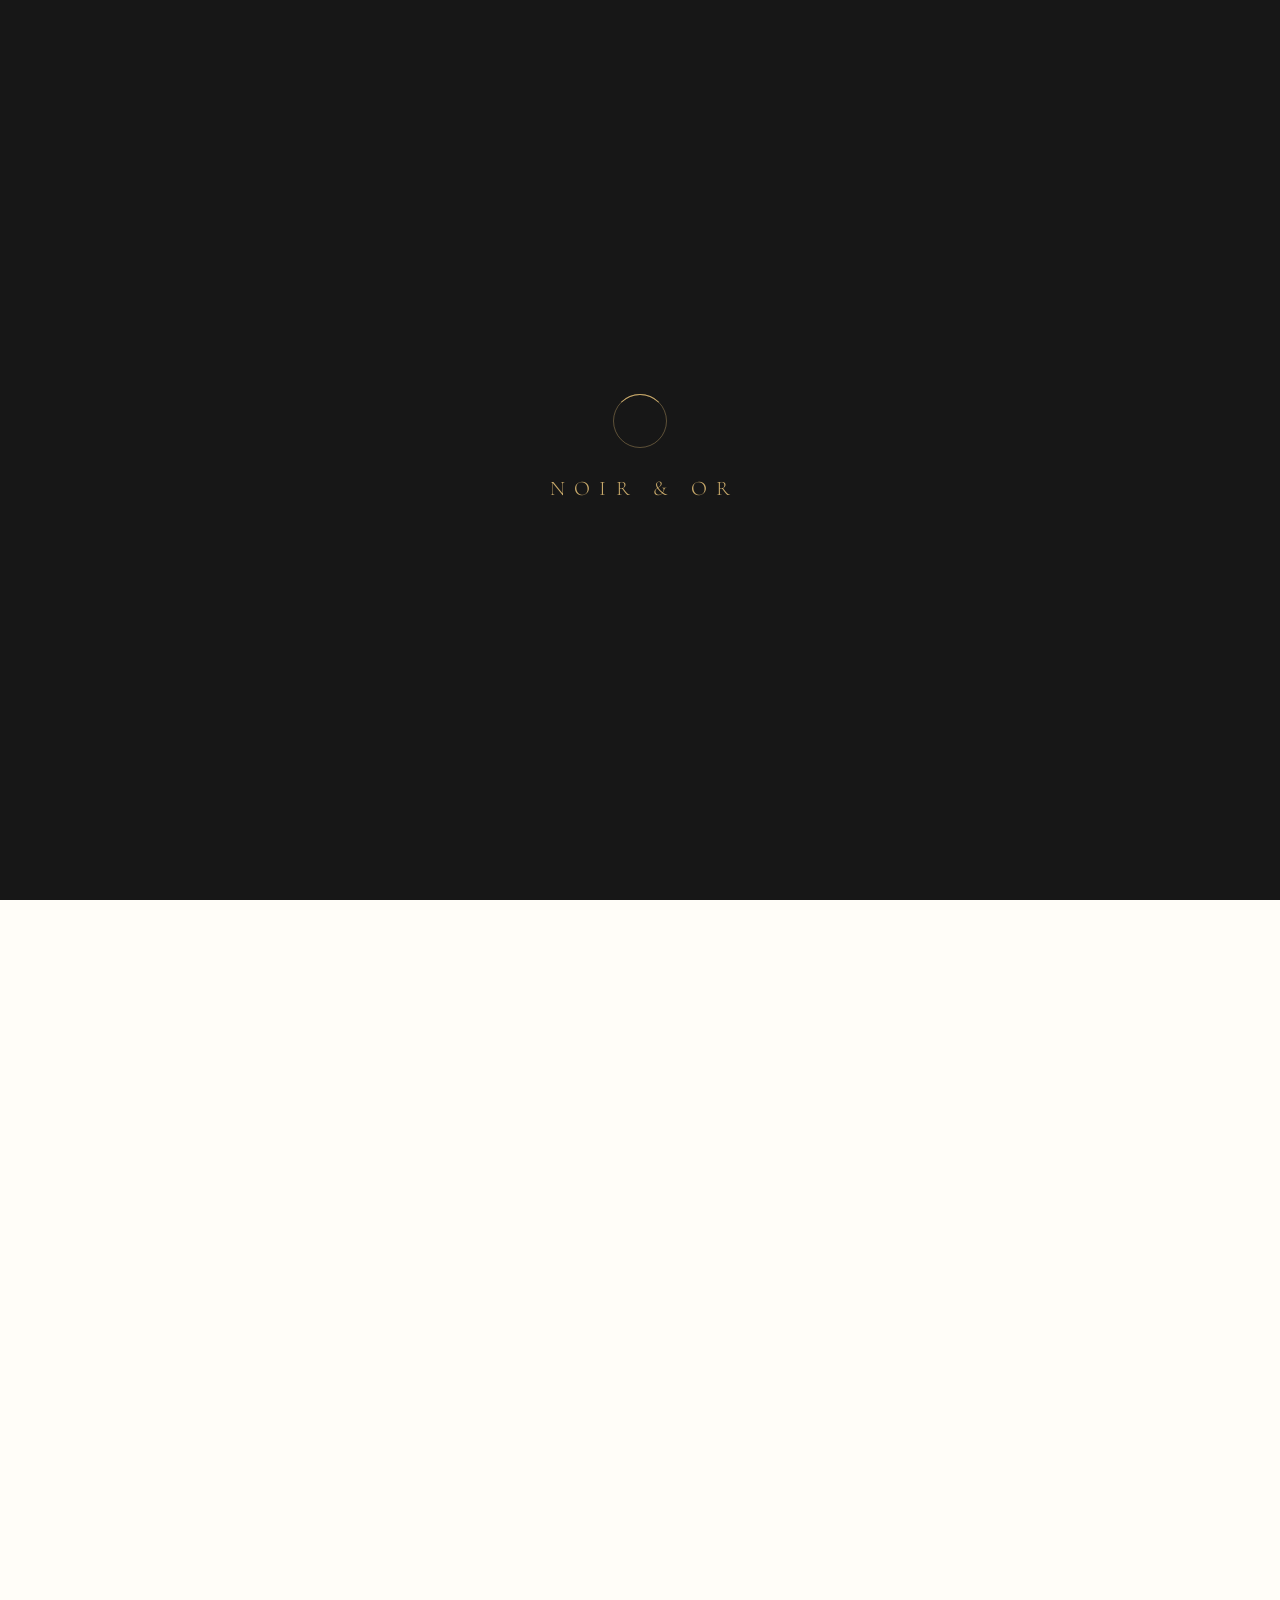
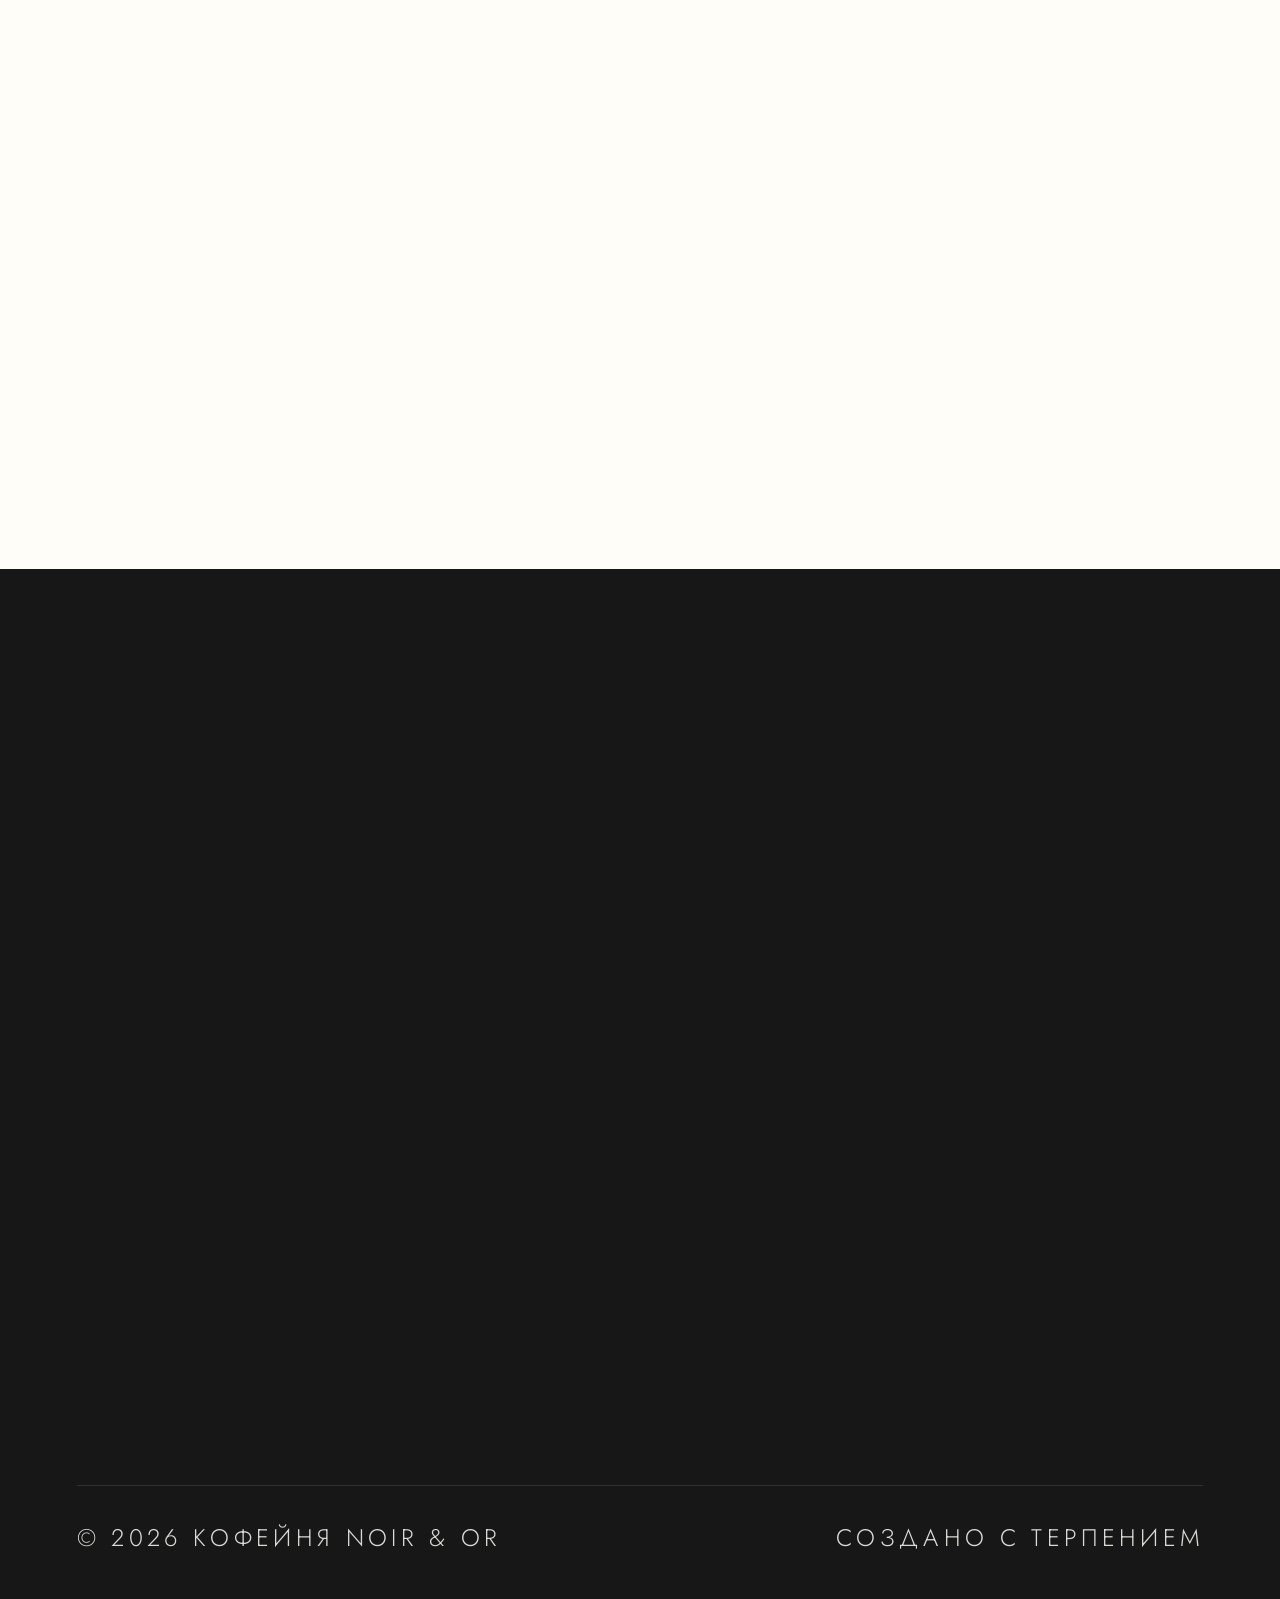
==== luxe-cafe/index.html @ c2c2fac0 "Use uploaded bakery photos rep1-3 for three images Co-Authored-By: Claude Fable 5 <noreply@anthropic" ====
<!DOCTYPE html>
<html lang="ru">
<head>
<meta charset="UTF-8" />
<meta name="viewport" content="width=device-width, initial-scale=1.0" />
<title>NOIR &amp; OR — Бутик-кофейня</title>
<meta name="description" content="NOIR & OR — бутик-кофейня: эспрессо из моносортов, авторская венская выпечка и неспешное гостеприимство в камерной атмосфере золотого света." />
<meta property="og:title" content="NOIR & OR — Бутик-кофейня" />
<meta property="og:description" content="Эспрессо из моносортов, авторская выпечка и неспешное гостеприимство." />
<meta property="og:type" content="website" />
<link rel="preconnect" href="https://fonts.googleapis.com" />
<link rel="preconnect" href="https://fonts.gstatic.com" crossorigin />
<link href="https://fonts.googleapis.com/css2?family=Cormorant+Garamond:ital,wght@0,300;0,400;0,500;0,600;1,400&family=Jost:wght@300;400;500&display=swap" rel="stylesheet" />
<style>
:root{
  --ivory:#F8F5F1;
  --espresso:#2B1E18;
  --black:#171717;
  --gold:#C8A96A;
  --cream:#FFFDF8;
  --serif:'Cormorant Garamond',Georgia,serif;
  --sans:'Jost','Helvetica Neue',sans-serif;
  --ease:cubic-bezier(.22,1,.36,1);
}
*{margin:0;padding:0;box-sizing:border-box}
html{scroll-behavior:auto}
html.lenis,html.lenis body{height:auto}
.lenis.lenis-smooth{scroll-behavior:auto!important}
body{
  font-family:var(--sans);
  background:var(--ivory);
  color:var(--espresso);
  line-height:1.7;
  font-weight:300;
  overflow-x:hidden;
  -webkit-font-smoothing:antialiased;
}
::selection{background:var(--gold);color:var(--black)}
img{max-width:100%;display:block}
a{color:inherit;text-decoration:none}
h1,h2,h3{font-family:var(--serif);font-weight:400;line-height:1.15}

/* ---------- Loader ---------- */
#loader{
  position:fixed;inset:0;z-index:2000;background:var(--black);
  display:flex;flex-direction:column;align-items:center;justify-content:center;gap:1.4rem;
  transition:opacity 1s var(--ease),visibility 1s;
}
#loader.done{opacity:0;visibility:hidden}
#loader .cup{width:54px;height:54px;border:1px solid rgba(200,169,106,.4);border-radius:50%;position:relative}
#loader .cup::after{
  content:"";position:absolute;inset:-1px;border-radius:50%;
  border:1px solid transparent;border-top-color:var(--gold);
  animation:spin 1.2s linear infinite;
}
#loader p{color:var(--gold);font-family:var(--serif);font-size:1.3rem;letter-spacing:.45em;text-transform:uppercase;padding-left:.45em}
@keyframes spin{to{transform:rotate(360deg)}}

/* ---------- Nav ---------- */
nav{
  position:fixed;top:0;left:0;right:0;z-index:1000;
  display:flex;align-items:center;justify-content:space-between;
  padding:1.6rem clamp(1.5rem,5vw,4.5rem);
  transition:background .6s var(--ease),padding .6s var(--ease),box-shadow .6s;
}
nav.scrolled{
  background:rgba(23,23,23,.55);
  backdrop-filter:blur(18px) saturate(160%);
  -webkit-backdrop-filter:blur(18px) saturate(160%);
  padding:1rem clamp(1.5rem,5vw,4.5rem);
  box-shadow:0 8px 40px rgba(0,0,0,.18);
}
.brand{font-family:var(--serif);font-size:1.5rem;letter-spacing:.28em;color:var(--cream)}
.brand em{color:var(--gold);font-style:normal}
.nav-links{display:flex;gap:2.8rem;list-style:none}
.nav-links a{
  color:var(--cream);font-size:1.15rem;letter-spacing:.18em;text-transform:uppercase;
  position:relative;padding:.3rem 0;
}
.nav-links a::after{
  content:"";position:absolute;left:0;bottom:0;height:1px;width:100%;
  background:var(--gold);transform:scaleX(0);transform-origin:right;
  transition:transform .5s var(--ease);
}
.nav-links a:hover::after{transform:scaleX(1);transform-origin:left}
.burger{display:none;background:none;border:0;cursor:pointer;z-index:1102;width:34px;height:22px;position:relative}
.burger span{position:absolute;left:0;width:100%;height:1px;background:var(--cream);transition:.45s var(--ease)}
.burger span:nth-child(1){top:0}.burger span:nth-child(2){top:10px}.burger span:nth-child(3){top:20px}
.burger.open span:nth-child(1){top:10px;transform:rotate(45deg);background:var(--gold)}
.burger.open span:nth-child(2){opacity:0}
.burger.open span:nth-child(3){top:10px;transform:rotate(-45deg);background:var(--gold)}
#mobileMenu{
  position:fixed;top:0;right:0;bottom:0;width:min(78vw,380px);z-index:1101;
  background:rgba(23,23,23,.92);backdrop-filter:blur(24px);-webkit-backdrop-filter:blur(24px);
  display:flex;flex-direction:column;justify-content:center;gap:2.2rem;padding:0 3rem;
  transform:translateX(100%);transition:transform .7s var(--ease);
}
#mobileMenu.open{transform:translateX(0)}
#mobileMenu a{
  color:var(--cream);font-family:var(--serif);font-size:2rem;
  opacity:0;transform:translateX(40px);transition:opacity .6s var(--ease),transform .6s var(--ease);
}
#mobileMenu.open a{opacity:1;transform:translateX(0)}
#mobileMenu a:hover{color:var(--gold)}

/* ---------- Hero ---------- */
header.hero{
  position:relative;height:100vh;min-height:640px;overflow:hidden;background:var(--black);
  display:flex;align-items:center;justify-content:center;text-align:center;color:var(--cream);
}
.hero-bg{position:absolute;inset:-8%;will-change:transform}
.hero-bg .slide{
  position:absolute;inset:0;background-size:cover;background-position:center;
  opacity:0;transition:opacity 3.2s ease;
}
.hero-bg .slide.active{opacity:1}
.hero-bg::after{
  content:"";position:absolute;inset:0;
  background:linear-gradient(180deg,rgba(23,23,23,.55),rgba(23,23,23,.35) 45%,rgba(23,23,23,.78));
}
.hero-inner{position:relative;z-index:3;max-width:900px;padding:0 1.5rem}
.hero-kicker{
  font-size:.8rem;letter-spacing:.5em;text-transform:uppercase;color:var(--gold);
  margin-bottom:1.8rem;opacity:0;
}
.hero h1{
  font-size:clamp(2.8rem,7.5vw,6.2rem);font-weight:300;letter-spacing:.02em;color:var(--cream);
}
.hero h1 .line{display:block;overflow:hidden}
.hero h1 .line span{display:block;transform:translateY(110%);opacity:0}
.hero h1 em{font-style:italic;color:var(--gold)}
.hero-sub{
  margin:2rem auto 3rem;max-width:800px;font-size:1.7rem;line-height:1.4;color:rgba(255,253,248,.95);opacity:0;
}
.btn{
  display:inline-block;position:relative;background:var(--black);color:rgba(255,253,248,.6);
  border:1px solid rgba(200,169,106,.0);border-radius:999px;
  padding:.9rem 2.2rem;font-family:var(--sans);font-size:.6rem;
  letter-spacing:.22em;text-transform:uppercase;cursor:pointer;
  transition:border-color .5s var(--ease),box-shadow .5s var(--ease),transform .5s cubic-bezier(.34,1.56,.64,1),background .5s;
}
.btn:hover{
  border-color:var(--gold);transform:translateY(-3px) scale(1.03);
  box-shadow:0 12px 40px rgba(200,169,106,.28),0 0 0 1px rgba(200,169,106,.15);
}
.hero .btn{opacity:0}
.scroll-hint{
  position:absolute;bottom:2.4rem;left:50%;transform:translateX(-50%);z-index:3;
  display:flex;flex-direction:column;align-items:center;gap:.7rem;
  color:rgba(255,253,248,.5);font-size:.65rem;letter-spacing:.4em;text-transform:uppercase;
}
.scroll-hint .dot{
  width:1px;height:46px;background:linear-gradient(var(--gold),transparent);
  animation:hint 2.2s var(--ease) infinite;transform-origin:top;
}
@keyframes hint{0%{transform:scaleY(0)}55%{transform:scaleY(1)}100%{transform:scaleY(1);opacity:0}}
#particles{position:absolute;inset:0;z-index:2;pointer-events:none}

/* ---------- Shared section ---------- */
section{padding:clamp(5rem,11vw,10rem) clamp(1.5rem,6vw,7rem);position:relative}
.kicker{
  display:block;font-size:1.08rem;letter-spacing:.5em;text-transform:uppercase;
  color:var(--gold);margin-bottom:1.4rem;
}
.section-title{font-size:clamp(2.2rem,4.6vw,3.8rem);max-width:16em}
.section-title em{font-style:italic;color:var(--gold)}
.lead{max-width:560px;font-size:1.2rem;color:rgba(43,30,24,.8);margin-top:1.6rem}
.gold-rule{width:64px;height:1px;background:var(--gold);margin:2.2rem 0}

/* reveal primitives (JS/GSAP drives them) */
.rv{opacity:0;will-change:transform,opacity,filter}

/* ---------- Showcase ---------- */
.showcase{background:var(--cream)}
.showcase-head{display:flex;flex-wrap:wrap;justify-content:space-between;align-items:flex-end;gap:2rem;margin-bottom:3.5rem}
.rail-wrap{position:relative;margin:0 calc(-1 * clamp(1.5rem,6vw,7rem))}
.rail{
  display:flex;gap:1.8rem;overflow-x:auto;scroll-snap-type:x mandatory;
  padding:1.5rem clamp(1.5rem,6vw,7rem) 3rem;
  scrollbar-width:none;
}
.rail::-webkit-scrollbar{display:none}
.card{
  flex:0 0 clamp(240px,26vw,340px);scroll-snap-align:start;position:relative;
  border-radius:14px;overflow:hidden;background:var(--black);cursor:pointer;
  transition:transform .7s var(--ease),box-shadow .7s var(--ease);
  box-shadow:0 10px 30px rgba(23,23,23,.1);
}
.card img{width:100%;height:clamp(320px,40vw,440px);object-fit:cover;transition:transform 1s var(--ease),opacity .8s}
.card:hover{transform:translateY(-10px) scale(1.02);box-shadow:0 28px 60px rgba(200,169,106,.3),0 12px 32px rgba(23,23,23,.22)}
.card:hover img{transform:scale(1.07);opacity:.82}
.card::after{
  content:"";position:absolute;inset:0;border-radius:14px;
  box-shadow:inset 0 0 0 1px rgba(200,169,106,0);transition:box-shadow .7s var(--ease);
  pointer-events:none;
}
.card:hover::after{box-shadow:inset 0 0 0 1px rgba(200,169,106,.55)}
.card figcaption{
  position:absolute;left:0;right:0;bottom:0;padding:1.6rem;
  background:linear-gradient(transparent,rgba(23,23,23,.95));
  color:var(--cream);opacity:0;transform:translateY(14px);
  transition:opacity .6s var(--ease),transform .6s var(--ease);
}
.card:hover figcaption{opacity:1;transform:translateY(0)}
.card figcaption h3{font-size:1.35rem;color:#FFFFFF}
.card figcaption span{font-size:1.08rem;letter-spacing:.3em;text-transform:uppercase;color:#F2DCA9}

/* ---------- Bakery editorial ---------- */
.bakery{background:var(--ivory)}
.editorial{
  display:grid;grid-template-columns:repeat(12,1fr);gap:1.4rem;margin-top:4rem;align-items:start;
}
.ed{border-radius:10px;overflow:hidden;position:relative;box-shadow:0 18px 50px rgba(23,23,23,.14)}
.ed img{width:100%;height:100%;object-fit:cover;will-change:transform}
.ed-1{grid-column:1/8;height:clamp(300px,48vw,560px)}
.ed-2{grid-column:7/13;height:clamp(240px,36vw,430px);margin-top:clamp(-90px,-8vw,-40px);z-index:2}
.ed-3{grid-column:2/6;height:clamp(220px,30vw,360px);margin-top:clamp(-40px,-3vw,-10px)}
.ed-4{grid-column:6/11;height:clamp(260px,34vw,420px);margin-top:3rem}
.ed-cap{position:absolute;bottom:1.2rem;left:1.4rem;color:#FFFFFF;font-family:var(--serif);font-size:1.45rem;text-shadow:0 2px 10px rgba(0,0,0,.85),0 0 30px rgba(0,0,0,.6)}

/* ---------- Craft / preparation ---------- */
.craft{background:var(--black);color:var(--cream)}
.craft .lead{color:rgba(255,253,248,.9)}
.steps{margin-top:5rem;display:flex;flex-direction:column;gap:clamp(4rem,9vw,7.5rem)}
.step{display:grid;grid-template-columns:1fr 1fr;gap:clamp(2rem,6vw,5rem);align-items:center}
.step:nth-child(even) .step-media{order:2}
.step-media{position:relative;border-radius:12px;overflow:hidden;box-shadow:0 30px 80px rgba(0,0,0,.55)}
.step-media img{width:100%;height:clamp(280px,34vw,430px);object-fit:cover;will-change:transform}
.step-num{
  font-family:var(--serif);font-size:5rem;font-weight:300;color:transparent;
  -webkit-text-stroke:1px rgba(200,169,106,.55);line-height:1;
}
.step h3{font-size:clamp(1.6rem,2.6vw,2.3rem);margin:1rem 0;color:var(--cream)}
.step p{color:rgba(255,253,248,.9);font-size:1.15rem;max-width:460px}
.steam{position:absolute;bottom:0;left:0;right:0;height:100%;pointer-events:none;overflow:hidden}
.steam i{
  position:absolute;bottom:-20%;width:9px;height:9px;border-radius:50%;
  background:radial-gradient(circle,rgba(255,253,248,.5),transparent 70%);
  filter:blur(3px);animation:rise linear infinite;
}
@keyframes rise{
  0%{transform:translateY(0) translateX(0) scale(1);opacity:0}
  15%{opacity:.85}
  100%{transform:translateY(-52vh) translateX(24px) scale(3.2);opacity:0}
}

/* ---------- Interior masonry ---------- */
.interior{background:var(--cream)}
.masonry{columns:3;column-gap:1.4rem;margin-top:4rem}
@media(max-width:900px){.masonry{columns:2}}
@media(max-width:560px){.masonry{columns:1}}
.m-item{
  break-inside:avoid;margin-bottom:1.4rem;border-radius:10px;overflow:hidden;
  position:relative;cursor:pointer;
}
.m-item img{width:100%;transition:transform 1.1s var(--ease),filter 1.1s var(--ease)}
.m-item::before{
  content:"";position:absolute;inset:10px;border:1px solid rgba(200,169,106,0);z-index:2;
  transition:border-color .7s var(--ease),inset .7s var(--ease);pointer-events:none;
}
.m-item:hover::before{border-color:rgba(200,169,106,.85);inset:16px}
.m-item:hover img{transform:scale(1.06)}
.masonry:hover .m-item:not(:hover) img{filter:blur(2px) brightness(.92)}

/* ---------- Footer ---------- */
footer{background:var(--black);color:rgba(255,253,248,.92);padding:clamp(4.5rem,9vw,8rem) clamp(1.5rem,6vw,7rem) 2.5rem}
.f-grid{display:grid;grid-template-columns:1.4fr 1fr 1fr 1.4fr;gap:3rem}
footer h4{
  font-family:var(--serif);font-size:1.25rem;color:var(--cream);margin-bottom:1.4rem;
  padding-bottom:1rem;position:relative;
}
footer h4::after{content:"";position:absolute;left:0;bottom:0;width:44px;height:1px;background:var(--gold)}
footer .f-brand{font-family:var(--serif);font-size:1.9rem;color:var(--cream);letter-spacing:.2em}
footer .f-brand em{color:var(--gold);font-style:normal}
footer p,footer li{font-size:1.25rem;line-height:1.9}
footer ul{list-style:none}
footer a:hover{color:var(--gold)}
.hours li{display:flex;justify-content:space-between;border-bottom:1px solid rgba(200,169,106,.14);padding:.35rem 0}
.hours span{color:var(--gold)}
.news{display:flex;margin-top:1rem;border:1px solid rgba(200,169,106,.35);border-radius:999px;overflow:hidden}
.news input{
  flex:1;background:transparent;border:0;padding:.7rem 1.2rem;color:var(--cream);
  font-family:var(--sans);font-size:1rem;outline:none;
}
.news input::placeholder{color:rgba(255,253,248,.7)}
.news button{
  background:var(--gold);color:var(--black);border:0;padding:0 1.2rem;cursor:pointer;
  font-size:.7rem;letter-spacing:.2em;text-transform:uppercase;transition:background .4s;
}
.news button:hover{background:#dfc38a}
.socials{display:flex;gap:1rem;margin-top:1.8rem}
.socials a{
  width:42px;height:42px;border:1px solid rgba(200,169,106,.35);border-radius:50%;
  display:flex;align-items:center;justify-content:center;
  transition:transform .5s cubic-bezier(.34,1.56,.64,1),border-color .5s,background .5s;
}
.socials a:hover{transform:translateY(-5px) rotate(6deg);border-color:var(--gold);background:rgba(200,169,106,.12)}
.socials svg{width:16px;height:16px;fill:var(--gold)}
.map{
  margin-top:3.5rem;border-radius:12px;overflow:hidden;border:1px solid rgba(200,169,106,.2);
  filter:grayscale(1) contrast(1.05) brightness(.85);transition:filter .8s var(--ease);
}
.map:hover{filter:grayscale(.15) brightness(1)}
.map iframe{width:100%;height:320px;border:0;display:block}
.f-bottom{
  margin-top:3rem;padding-top:2rem;border-top:1px solid rgba(200,169,106,.18);
  display:flex;justify-content:space-between;flex-wrap:wrap;gap:1rem;
  font-size:1.5rem;letter-spacing:.18em;text-transform:uppercase;color:rgba(255,253,248,.85);
}

/* ---------- cursor glow ---------- */
#glow{
  position:fixed;width:420px;height:420px;border-radius:50%;pointer-events:none;z-index:5;
  background:radial-gradient(circle,rgba(200,169,106,.10),transparent 65%);
  transform:translate(-50%,-50%);mix-blend-mode:soft-light;
}

@media(max-width:860px){
  .nav-links{display:none}
  .burger{display:block}
  .step{grid-template-columns:1fr}
  .step:nth-child(even) .step-media{order:0}
  .f-grid{grid-template-columns:1fr 1fr}
  .editorial{gap:1rem}
  .ed-1{grid-column:1/13}.ed-2{grid-column:3/13;margin-top:-30px}
  .ed-3{grid-column:1/9;margin-top:1rem}.ed-4{grid-column:2/13;margin-top:1rem}
  #glow{display:none}
}
@media(max-width:560px){.f-grid{grid-template-columns:1fr}}
@media(prefers-reduced-motion:reduce){
  *,*::before,*::after{animation-duration:.01ms!important;transition-duration:.01ms!important}
}
</style>
</head>
<body>

<div id="loader" aria-hidden="true"><div class="cup"></div><p>Noir &amp; Or</p></div>
<div id="glow" aria-hidden="true"></div>

<nav id="nav" aria-label="Основная навигация">
  <a class="brand" href="#top">NOIR <em>&amp;</em> OR</a>
  <ul class="nav-links">
    <li><a href="#collection">Меню</a></li>
    <li><a href="#bakery">Пекарня</a></li>
    <li><a href="#craft">Мастерство</a></li>
    <li><a href="#interior">Интерьер</a></li>
    <li><a href="#visit">Контакты</a></li>
  </ul>
  <button class="burger" id="burger" aria-label="Открыть меню" aria-expanded="false">
    <span></span><span></span><span></span>
  </button>
</nav>
<div id="mobileMenu" aria-hidden="true">
  <a href="#collection">Меню</a>
  <a href="#bakery">Пекарня</a>
  <a href="#craft">Мастерство</a>
  <a href="#interior">Интерьер</a>
  <a href="#visit">Контакты</a>
</div>

<header class="hero" id="top">
  <div class="hero-bg" id="heroBg">
    <div class="slide active" style="background-image:url('https://images.unsplash.com/photo-1495474472287-4d71bcdd2085?q=80&w=2400&auto=format&fit=crop')"></div>
    <div class="slide" style="background-image:url('https://images.unsplash.com/photo-1442512595331-e89e73853f31?q=80&w=2400&auto=format&fit=crop')"></div>
    <div class="slide" style="background-image:url('https://images.unsplash.com/photo-1511920170033-f8396924c348?q=80&w=2400&auto=format&fit=crop')"></div>
  </div>
  <canvas id="particles" aria-hidden="true"></canvas>
  <div class="hero-inner">
    <p class="hero-kicker">Осн. MMXXVI — Бутик-кофейня</p>
    <h1>
      <span class="line"><span>Тихая роскошь</span></span>
      <span class="line"><span><em>идеальной чашки</em></span></span>
    </h1>
    <p class="hero-sub">Эспрессо из моносортов, авторская венская выпечка и неспешное гостеприимство — в тишине золотого света.</p>
  </div>
</header>

<main>
<!-- ================= Showcase ================= -->
<section class="showcase" id="collection">
  <div class="showcase-head">
    <div>
      <span class="kicker rv" data-rv="fade-up">Наша коллекция</span>
      <h2 class="section-title rv" data-rv="fade-up">Создаётся каждое утро, <em>исчезает к полудню</em></h2>
    </div>
    <p class="lead rv" data-rv="fade-left">Небольшое, продуманное меню. Десять фирменных позиций — и ничего лишнего.</p>
  </div>
  <div class="rail-wrap">
    <div class="rail" id="rail">
      <figure class="card rv" data-rv="stagger"><img loading="lazy" src="https://images.unsplash.com/photo-1555507036-ab1f4038808a?q=80&w=1200&auto=format&fit=crop" alt="Круассан ручной работы"><figcaption><span>Венская выпечка</span><h3>Круассан</h3></figcaption></figure>
      <figure class="card rv" data-rv="stagger"><img loading="lazy" src="https://images.unsplash.com/photo-1509440159596-0249088772ff?q=80&w=1200&auto=format&fit=crop" alt="Свежеиспечённый хлеб"><figcaption><span>Пекарня</span><h3>Свежий хлеб</h3></figcaption></figure>
      <figure class="card rv" data-rv="stagger"><img loading="lazy" src="rep1.jpeg" alt="Булочки с корицей"><figcaption><span>Пекарня</span><h3>Булочка с корицей</h3></figcaption></figure>
      <figure class="card rv" data-rv="stagger"><img loading="lazy" src="https://images.unsplash.com/photo-1517433670267-08bbd4be890f?q=80&w=1200&auto=format&fit=crop" alt="Свежая выпечка"><figcaption><span>Кондитерская</span><h3>Утренняя выпечка</h3></figcaption></figure>
      <figure class="card rv" data-rv="stagger"><img loading="lazy" src="https://images.unsplash.com/photo-1572442388796-11668a67e53d?q=80&w=1200&auto=format&fit=crop" alt="Капучино"><figcaption><span>Эспрессо-бар</span><h3>Капучино</h3></figcaption></figure>
      <figure class="card rv" data-rv="stagger"><img loading="lazy" src="https://images.unsplash.com/photo-1541167760496-1628856ab772?q=80&w=1200&auto=format&fit=crop" alt="Латте-арт"><figcaption><span>Эспрессо-бар</span><h3>Авторский латте</h3></figcaption></figure>
      <figure class="card rv" data-rv="stagger"><img loading="lazy" src="https://images.unsplash.com/photo-1510591509098-f4fdc6d0ff04?q=80&w=1200&auto=format&fit=crop" alt="Эспрессо"><figcaption><span>Эспрессо-бар</span><h3>Эспрессо</h3></figcaption></figure>
      <figure class="card rv" data-rv="stagger"><img loading="lazy" src="https://images.unsplash.com/photo-1577968897966-3d4325b36b61?q=80&w=1200&auto=format&fit=crop" alt="Флэт уайт"><figcaption><span>Эспрессо-бар</span><h3>Флэт уайт</h3></figcaption></figure>
      <figure class="card rv" data-rv="stagger"><img loading="lazy" src="https://images.unsplash.com/photo-1544787219-7f47ccb76574?q=80&w=1200&auto=format&fit=crop" alt="Кофе пуровер"><figcaption><span>Фильтр-бар</span><h3>Пуровер</h3></figcaption></figure>
      <figure class="card rv" data-rv="stagger"><img loading="lazy" src="https://images.unsplash.com/photo-1517701550927-30cf4ba1dba5?q=80&w=1200&auto=format&fit=crop" alt="Айс-кофе"><figcaption><span>Фильтр-бар</span><h3>Айс-кофе</h3></figcaption></figure>
    </div>
  </div>
</section>

<!-- ================= Bakery ================= -->
<section class="bakery" id="bakery">
  <span class="kicker rv" data-rv="fade-up">Пекарня</span>
  <h2 class="section-title rv" data-rv="fade-up">Масло, мука, терпение — <em>и ничего больше</em></h2>
  <div class="gold-rule rv" data-rv="fade-up"></div>
  <p class="lead rv" data-rv="fade-up">Наше слоёное тесто отдыхает три дня, прежде чем попасть в печь. То, что выходит из неё, стоит ожидания.</p>
  <div class="editorial">
    <div class="ed ed-1 rv" data-rv="img"><img loading="lazy" data-plx="-8" src="rep2.jpeg" alt="Тёплые круассаны"><span class="ed-cap">Тёплые круассаны, 7 утра</span></div>
    <div class="ed ed-2 rv" data-rv="img"><img loading="lazy" data-plx="6" src="https://images.unsplash.com/photo-1586444248902-2f64eddc13df?q=80&w=1600&auto=format&fit=crop" alt="Хлеб на закваске"><span class="ed-cap">Закваска 72 часа</span></div>
    <div class="ed ed-3 rv" data-rv="img"><img loading="lazy" data-plx="-5" src="https://images.unsplash.com/photo-1608198093002-ad4e005484ec?q=80&w=1400&auto=format&fit=crop" alt="Свежие багеты"><span class="ed-cap">Багеты «традисьон»</span></div>
    <div class="ed ed-4 rv" data-rv="img"><img loading="lazy" data-plx="7" src="rep3.jpeg" alt="Сдобные булочки и выпечка"><span class="ed-cap">Сдобные булочки и выпечка</span></div>
  </div>
</section>

<!-- ================= Craft ================= -->
<section class="craft" id="craft">
  <div class="steam" aria-hidden="true"></div>
  <span class="kicker rv" data-rv="fade-up">Мастерство</span>
  <h2 class="section-title rv" data-rv="fade-up" style="color:var(--cream)">От зерна до чашки — <em>шесть актов преданности делу</em></h2>
  <div class="steps">
    <div class="step rv" data-rv="step">
      <div class="step-media"><img loading="lazy" data-plx="-6" src="https://images.unsplash.com/photo-1447933601403-0c6688de566e?q=80&w=1600&auto=format&fit=crop" alt="Отборные кофейные зёрна"></div>
      <div><div class="step-num">01</div><h3>Зёрна</h3><p>Арабика микролотов с высокогорных плантаций Эфиопии и Колумбии — дегустируем и отбираем вручную каждый сезон.</p></div>
    </div>
    <div class="step rv" data-rv="step">
      <div class="step-media"><img loading="lazy" data-plx="6" src="https://images.unsplash.com/photo-1524350876685-274059332603?q=80&w=1600&auto=format&fit=crop" alt="Обжарка кофе"></div>
      <div><div class="step-num">02</div><h3>Обжарка</h3><p>Малые партии, плавные профили. Мы обжариваем ради сладости и чистоты вкуса, а не ради темноты.</p></div>
    </div>
    <div class="step rv" data-rv="step">
      <div class="step-media"><img loading="lazy" data-plx="-6" src="https://images.unsplash.com/photo-1610889556528-9a770e32642f?q=80&w=1600&auto=format&fit=crop" alt="Помол кофе"></div>
      <div><div class="step-num">03</div><h3>Помол</h3><p>Мелем под заказ, за секунды до экстракции — ведь аромат — гость мимолётный.</p></div>
    </div>
    <div class="step rv" data-rv="step">
      <div class="step-media"><img loading="lazy" data-plx="6" src="https://images.unsplash.com/photo-1514432324607-a09d9b4aefdd?q=80&w=1600&auto=format&fit=crop" alt="Экстракция эспрессо"></div>
      <div><div class="step-num">04</div><h3>Экстракция</h3><p>Двадцать восемь секунд давления и терпения — в подогретую фарфоровую чашку.</p></div>
    </div>
    <div class="step rv" data-rv="step">
      <div class="step-media"><img loading="lazy" data-plx="-6" src="https://images.unsplash.com/photo-1461023058943-07fcbe16d735?q=80&w=1600&auto=format&fit=crop" alt="Взбивание молока паром"></div>
      <div><div class="step-num">05</div><h3>Молоко</h3><p>Цельное молоко, вытянутое до шёлка — бархатная микропена, влитая точно в нужный момент.</p></div>
    </div>
    <div class="step rv" data-rv="step">
      <div class="step-media"><img loading="lazy" data-plx="6" src="https://images.unsplash.com/photo-1509042239860-f550ce710b93?q=80&w=1600&auto=format&fit=crop" alt="Готовый кофе"></div>
      <div><div class="step-num">06</div><h3>Чашка</h3><p>Подаётся без лишних церемоний. Наш ритуал заканчивается там, где начинается ваш.</p></div>
    </div>
  </div>
</section>

<!-- ================= Interior ================= -->
<section class="interior" id="interior">
  <span class="kicker rv" data-rv="fade-up">Интерьер</span>
  <h2 class="section-title rv" data-rv="fade-up">Пространство, созданное для <em>неспешных часов</em></h2>
  <p class="lead rv" data-rv="fade-up">Тёплый свет, состаренная латунь, шлифованный мрамор и полки зачитанных книг. Оставайтесь столько, сколько позволит день.</p>
  <div class="masonry">
    <div class="m-item rv" data-rv="stagger"><img loading="lazy" src="https://images.unsplash.com/photo-1554118811-1e0d58224f24?q=80&w=1200&auto=format&fit=crop" alt="Уютный интерьер кофейни с тёплым светом"></div>
    <div class="m-item rv" data-rv="stagger"><img loading="lazy" src="https://images.unsplash.com/photo-1445116572660-236099ec97a0?q=80&w=1200&auto=format&fit=crop" alt="Деревянная мебель и посадочные места"></div>
    <div class="m-item rv" data-rv="stagger"><img loading="lazy" src="https://images.unsplash.com/photo-1453614512568-c4024d13c247?q=80&w=1200&auto=format&fit=crop" alt="Кофейная стойка с мраморной столешницей"></div>
    <div class="m-item rv" data-rv="stagger"><img loading="lazy" src="https://images.unsplash.com/photo-1521017432531-fbd92d768814?q=80&w=1200&auto=format&fit=crop" alt="Уютные кресла и растения"></div>
    <div class="m-item rv" data-rv="stagger"><img loading="lazy" src="https://images.unsplash.com/photo-1559925393-8be0ec4767c8?q=80&w=1200&auto=format&fit=crop" alt="Латунные светильники и мягкий свет"></div>
    <div class="m-item rv" data-rv="stagger"><img loading="lazy" src="https://images.unsplash.com/photo-1481833761820-0509d3217039?q=80&w=1200&auto=format&fit=crop" alt="Книги и мягкий рассеянный свет"></div>
  </div>
</section>
</main>

<!-- ================= Footer ================= -->
<footer id="visit">
  <div class="f-grid">
    <div class="rv" data-rv="fade-up">
      <p class="f-brand">NOIR <em>&amp;</em> OR</p>
      <p style="margin-top:1.2rem;max-width:280px">Бутик-кофейня, посвящённая тихой роскоши одного идеально сделанного дела.</p>
      <div class="socials">
        <a href="#" aria-label="Instagram"><svg viewBox="0 0 24 24"><path d="M12 2.2c3.2 0 3.6 0 4.9.1 3.2.1 4.7 1.7 4.8 4.8.1 1.3.1 1.6.1 4.9s0 3.6-.1 4.9c-.1 3.1-1.6 4.7-4.8 4.8-1.3.1-1.6.1-4.9.1s-3.6 0-4.9-.1c-3.2-.1-4.7-1.7-4.8-4.8C2.2 15.6 2.2 15.3 2.2 12s0-3.6.1-4.9C2.4 4 4 2.4 7.1 2.3 8.4 2.2 8.8 2.2 12 2.2zm0 3.6a6.2 6.2 0 100 12.4 6.2 6.2 0 000-12.4zm0 10.2a4 4 0 110-8 4 4 0 010 8zm6.4-11.8a1.4 1.4 0 100 2.9 1.4 1.4 0 000-2.9z"/></svg></a>
        <a href="#" aria-label="Facebook"><svg viewBox="0 0 24 24"><path d="M13.5 22v-9h3l.5-3.5h-3.5V7.2c0-1 .3-1.7 1.8-1.7H17V2.2C16.6 2.1 15.5 2 14.3 2c-2.7 0-4.5 1.6-4.5 4.7v2.8H7V13h2.8v9h3.7z"/></svg></a>
        <a href="#" aria-label="Pinterest"><svg viewBox="0 0 24 24"><path d="M12 2a10 10 0 00-3.6 19.3c-.1-.8-.2-2 0-2.9l1.2-5s-.3-.6-.3-1.5c0-1.4.8-2.4 1.8-2.4.9 0 1.3.6 1.3 1.4 0 .9-.6 2.2-.9 3.4-.2 1 .5 1.9 1.5 1.9 1.9 0 3.3-2 3.3-4.8 0-2.5-1.8-4.3-4.4-4.3-3 0-4.7 2.2-4.7 4.5 0 .9.3 1.9.8 2.4l.1.4-.3 1.2c0 .2-.2.3-.4.2-1.4-.7-2.3-2.7-2.3-4.3 0-3.5 2.5-6.7 7.3-6.7 3.8 0 6.8 2.7 6.8 6.4 0 3.8-2.4 6.9-5.7 6.9-1.1 0-2.2-.6-2.5-1.3l-.7 2.6c-.3 1-.9 2.2-1.4 2.9A10 10 0 1012 2z"/></svg></a>
      </div>
    </div>
    <div class="rv" data-rv="fade-up">
      <h4>Адрес</h4>
      <ul>
        <li>ул. Артизан, 12</li>
        <li>Старый город</li>
        <li><a href="tel:+15550142880">+1 (555) 014-2880</a></li>
        <li><a href="mailto:bonjour@noiretor.cafe">bonjour@noiretor.cafe</a></li>
      </ul>
    </div>
    <div class="rv" data-rv="fade-up">
      <h4>Часы работы</h4>
      <ul class="hours">
        <li>Пн – Пт <span>7:00 – 19:00</span></li>
        <li>Суббота <span>8:00 – 20:00</span></li>
        <li>Воскресенье <span>8:00 – 17:00</span></li>
      </ul>
    </div>
    <div class="rv" data-rv="fade-up">
      <h4>Рассылка</h4>
      <p>Сезонные меню, заметки об обжарке и тихие приглашения. Одно письмо в месяц, не больше.</p>
      <form class="news" onsubmit="event.preventDefault();this.querySelector('button').textContent='Мерси ✦';">
        <label for="nl" style="position:absolute;left:-9999px">Адрес электронной почты</label>
        <input id="nl" type="email" required placeholder="Ваш email" />
        <button type="submit">Подписаться</button>
      </form>
    </div>
  </div>
  <div class="map rv" data-rv="img">
    <iframe title="Карта проезда к кофейне Noir & Or" loading="lazy"
      src="https://www.openstreetmap.org/export/embed.html?bbox=2.3300%2C48.8580%2C2.3480%2C48.8680&layer=mapnik&marker=48.8630%2C2.3390"></iframe>
  </div>
  <div class="f-bottom">
    <span>© 2026 Кофейня Noir &amp; Or</span>
    <span>Создано с терпением</span>
  </div>
</footer>

<script src="https://cdn.jsdelivr.net/npm/gsap@3.12.5/dist/gsap.min.js"></script>
<script src="https://cdn.jsdelivr.net/npm/gsap@3.12.5/dist/ScrollTrigger.min.js"></script>
<script src="https://cdn.jsdelivr.net/npm/@studio-freight/lenis@1.0.42/dist/lenis.min.js"></script>
<script>
(function(){
  var reduced = matchMedia('(prefers-reduced-motion: reduce)').matches;
  var hasGsap = typeof gsap !== 'undefined';
  if (hasGsap) gsap.registerPlugin(ScrollTrigger);

  /* ---- Lenis smooth scroll ---- */
  if (!reduced && typeof Lenis !== 'undefined') {
    var lenis = new Lenis({ lerp: 0.09, smoothWheel: true });
    lenis.on('scroll', function(){ if (hasGsap) ScrollTrigger.update(); });
    if (hasGsap) {
      gsap.ticker.add(function(t){ lenis.raf(t * 1000); });
      gsap.ticker.lagSmoothing(0);
    } else {
      (function raf(t){ lenis.raf(t); requestAnimationFrame(raf); })(0);
    }
    document.querySelectorAll('a[href^="#"]').forEach(function(a){
      a.addEventListener('click', function(e){
        var el = document.querySelector(a.getAttribute('href'));
        if (el) { e.preventDefault(); lenis.scrollTo(el, { offset: -70, duration: 1.6 }); }
      });
    });
  }

  /* ---- Loader + hero intro ---- */
  window.addEventListener('load', function(){
    setTimeout(function(){
      document.getElementById('loader').classList.add('done');
      if (!hasGsap || reduced) {
        document.querySelectorAll('.hero-kicker,.hero h1 .line span,.hero-sub,.hero .btn,.rv')
          .forEach(function(el){ el.style.opacity = 1; el.style.transform = 'none'; });
        return;
      }
      gsap.timeline()
        .to('.hero-kicker', { opacity: 1, duration: 1.2, ease: 'power2.out' })
        .to('.hero h1 .line span', { y: 0, opacity: 1, duration: 1.4, stagger: 0.18, ease: 'power4.out' }, '-=0.8')
        .to('.hero-sub', { opacity: 1, y: 0, duration: 1.2, ease: 'power2.out' }, '-=0.9');
    }, 900);
  });

  /* ---- Hero background crossfade ---- */
  var slides = document.querySelectorAll('#heroBg .slide'), cur = 0;
  setInterval(function(){
    slides[cur].classList.remove('active');
    cur = (cur + 1) % slides.length;
    slides[cur].classList.add('active');
  }, 7000);

  /* ---- Nav ---- */
  var nav = document.getElementById('nav');
  addEventListener('scroll', function(){ nav.classList.toggle('scrolled', scrollY > 40); }, { passive: true });
  var burger = document.getElementById('burger'), menu = document.getElementById('mobileMenu');
  burger.addEventListener('click', function(){
    var open = menu.classList.toggle('open');
    burger.classList.toggle('open', open);
    burger.setAttribute('aria-expanded', open);
    menu.setAttribute('aria-hidden', !open);
    menu.querySelectorAll('a').forEach(function(a, i){
      a.style.transitionDelay = open ? (0.15 + i * 0.08) + 's' : '0s';
    });
  });
  menu.querySelectorAll('a').forEach(function(a){
    a.addEventListener('click', function(){ burger.click(); });
  });

  /* ---- Aroma particles (hero canvas) ---- */
  var cv = document.getElementById('particles'), ctx = cv.getContext('2d'), ps = [];
  function sizeCv(){ cv.width = cv.offsetWidth; cv.height = cv.offsetHeight; }
  sizeCv(); addEventListener('resize', sizeCv);
  for (var i = 0; i < 34; i++) ps.push({
    x: Math.random(), y: Math.random(), r: 1 + Math.random() * 2.2,
    s: 0.0004 + Math.random() * 0.001, d: Math.random() * Math.PI * 2, o: 0.15 + Math.random() * 0.35
  });
  (function tick(){
    ctx.clearRect(0, 0, cv.width, cv.height);
    ps.forEach(function(p){
      p.y -= p.s; p.d += 0.01; if (p.y < -0.05) { p.y = 1.05; p.x = Math.random(); }
      var x = (p.x + Math.sin(p.d) * 0.015) * cv.width;
      ctx.beginPath(); ctx.arc(x, p.y * cv.height, p.r, 0, 7);
      ctx.fillStyle = 'rgba(200,169,106,' + p.o + ')'; ctx.fill();
    });
    if (!reduced) requestAnimationFrame(tick);
  })();

  /* ---- Steam in craft section ---- */
  var steam = document.querySelector('.steam');
  for (var s = 0; s < 22; s++) {
    var el = document.createElement('i');
    el.style.left = (Math.random() * 100) + '%';
    el.style.animationDuration = (7 + Math.random() * 9) + 's';
    el.style.animationDelay = (Math.random() * 10) + 's';
    steam.appendChild(el);
  }

  if (!hasGsap || reduced) return;

  /* ---- Scroll reveals ---- */
  document.querySelectorAll('.rv').forEach(function(el){
    var kind = el.dataset.rv, from = { opacity: 0, filter: 'blur(8px)' };
    if (kind === 'fade-up' || kind === 'step') from.y = 60;
    if (kind === 'fade-left') from.x = 60;
    if (kind === 'fade-right') from.x = -60;
    if (kind === 'img') { from.scale = 1.12; from.y = 40; }
    if (kind === 'stagger') { from.y = 50; from.scale = 0.96; }
    gsap.fromTo(el, from, {
      opacity: 1, x: 0, y: 0, scale: 1, filter: 'blur(0px)',
      duration: 1.4, ease: 'power3.out',
      scrollTrigger: { trigger: el, start: 'top 88%' },
      delay: kind === 'stagger'
        ? (Array.prototype.indexOf.call(el.parentNode.children, el) % 6) * 0.1
        : 0
    });
  });

  /* ---- Parallax on hero + tagged images ---- */
  gsap.to('#heroBg', {
    yPercent: 14, ease: 'none',
    scrollTrigger: { trigger: '.hero', start: 'top top', end: 'bottom top', scrub: true }
  });
  document.querySelectorAll('[data-plx]').forEach(function(img){
    gsap.fromTo(img, { yPercent: -Number(img.dataset.plx) }, {
      yPercent: Number(img.dataset.plx), ease: 'none',
      scrollTrigger: { trigger: img.closest('div'), start: 'top bottom', end: 'bottom top', scrub: true }
    });
  });

  /* ---- Cursor glow + subtle image tilt ---- */
  var glow = document.getElementById('glow');
  addEventListener('pointermove', function(e){
    gsap.to(glow, { x: e.clientX, y: e.clientY, duration: 0.6, ease: 'power2.out' });
  });
  document.querySelectorAll('.card, .step-media').forEach(function(el){
    el.addEventListener('pointermove', function(e){
      var r = el.getBoundingClientRect();
      gsap.to(el, {
        rotateY: ((e.clientX - r.left) / r.width - 0.5) * 4,
        rotateX: -((e.clientY - r.top) / r.height - 0.5) * 4,
        transformPerspective: 800, duration: 0.5
      });
    });
    el.addEventListener('pointerleave', function(){
      gsap.to(el, { rotateX: 0, rotateY: 0, duration: 0.8, ease: 'power3.out' });
    });
  });
})();
</script>
</body>
</html>
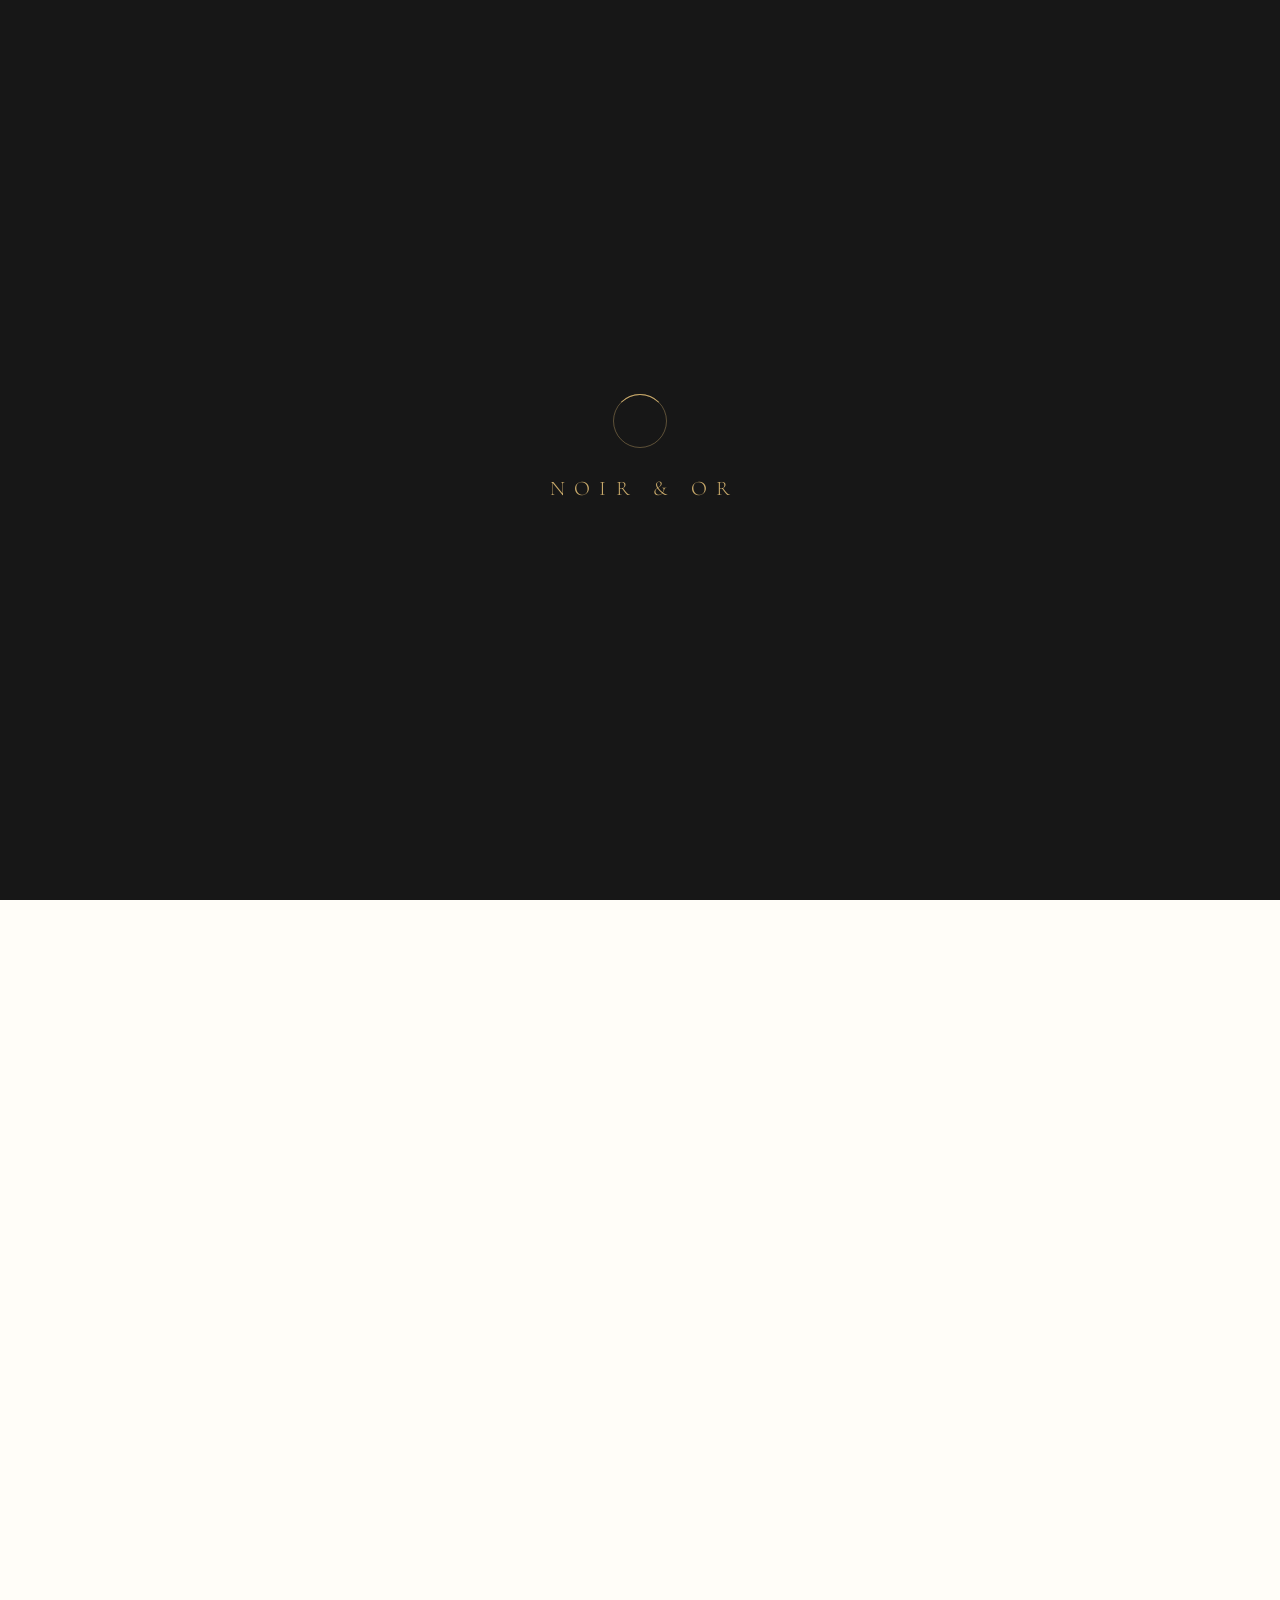
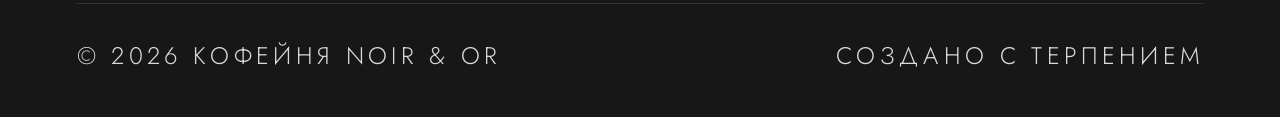
==== commit 1c92c35f: "Double smallest text sizes outside footer Co-Authored-By: Claude Fable 5 <noreply@anthropic.com> Cla" ====
--- a/luxe-cafe/index.html
+++ b/luxe-cafe/index.html
@@ -159,7 +159,7 @@
 /* ---------- Shared section ---------- */
 section{padding:clamp(5rem,11vw,10rem) clamp(1.5rem,6vw,7rem);position:relative}
 .kicker{
-  display:block;font-size:1.08rem;letter-spacing:.5em;text-transform:uppercase;
+  display:block;font-size:2.16rem;letter-spacing:.28em;text-transform:uppercase;
   color:var(--gold);margin-bottom:1.4rem;
 }
 .section-title{font-size:clamp(2.2rem,4.6vw,3.8rem);max-width:16em}
@@ -203,7 +203,7 @@
 }
 .card:hover figcaption{opacity:1;transform:translateY(0)}
 .card figcaption h3{font-size:1.35rem;color:#FFFFFF}
-.card figcaption span{font-size:1.08rem;letter-spacing:.3em;text-transform:uppercase;color:#F2DCA9}
+.card figcaption span{font-size:1.6rem;letter-spacing:.12em;text-transform:uppercase;color:#F2DCA9}
 
 /* ---------- Bakery editorial ---------- */
 .bakery{background:var(--ivory)}
@@ -479,8 +479,8 @@
     <div class="rv" data-rv="fade-up">
       <h4>Адрес</h4>
       <ul>
-        <li>ул. Артизан, 12</li>
-        <li>Старый город</li>
+        <li>Невский проспект, 25</li>
+        <li>Санкт-Петербург</li>
         <li><a href="tel:+15550142880">+1 (555) 014-2880</a></li>
         <li><a href="mailto:bonjour@noiretor.cafe">bonjour@noiretor.cafe</a></li>
       </ul>
@@ -505,7 +505,7 @@
   </div>
   <div class="map rv" data-rv="img">
     <iframe title="Карта проезда к кофейне Noir & Or" loading="lazy"
-      src="https://www.openstreetmap.org/export/embed.html?bbox=2.3300%2C48.8580%2C2.3480%2C48.8680&layer=mapnik&marker=48.8630%2C2.3390"></iframe>
+      src="https://www.openstreetmap.org/export/embed.html?bbox=30.3080%2C59.9280%2C30.3420%2C59.9420&layer=mapnik&marker=59.9349%2C30.3245"></iframe>
   </div>
   <div class="f-bottom">
     <span>© 2026 Кофейня Noir &amp; Or</span>
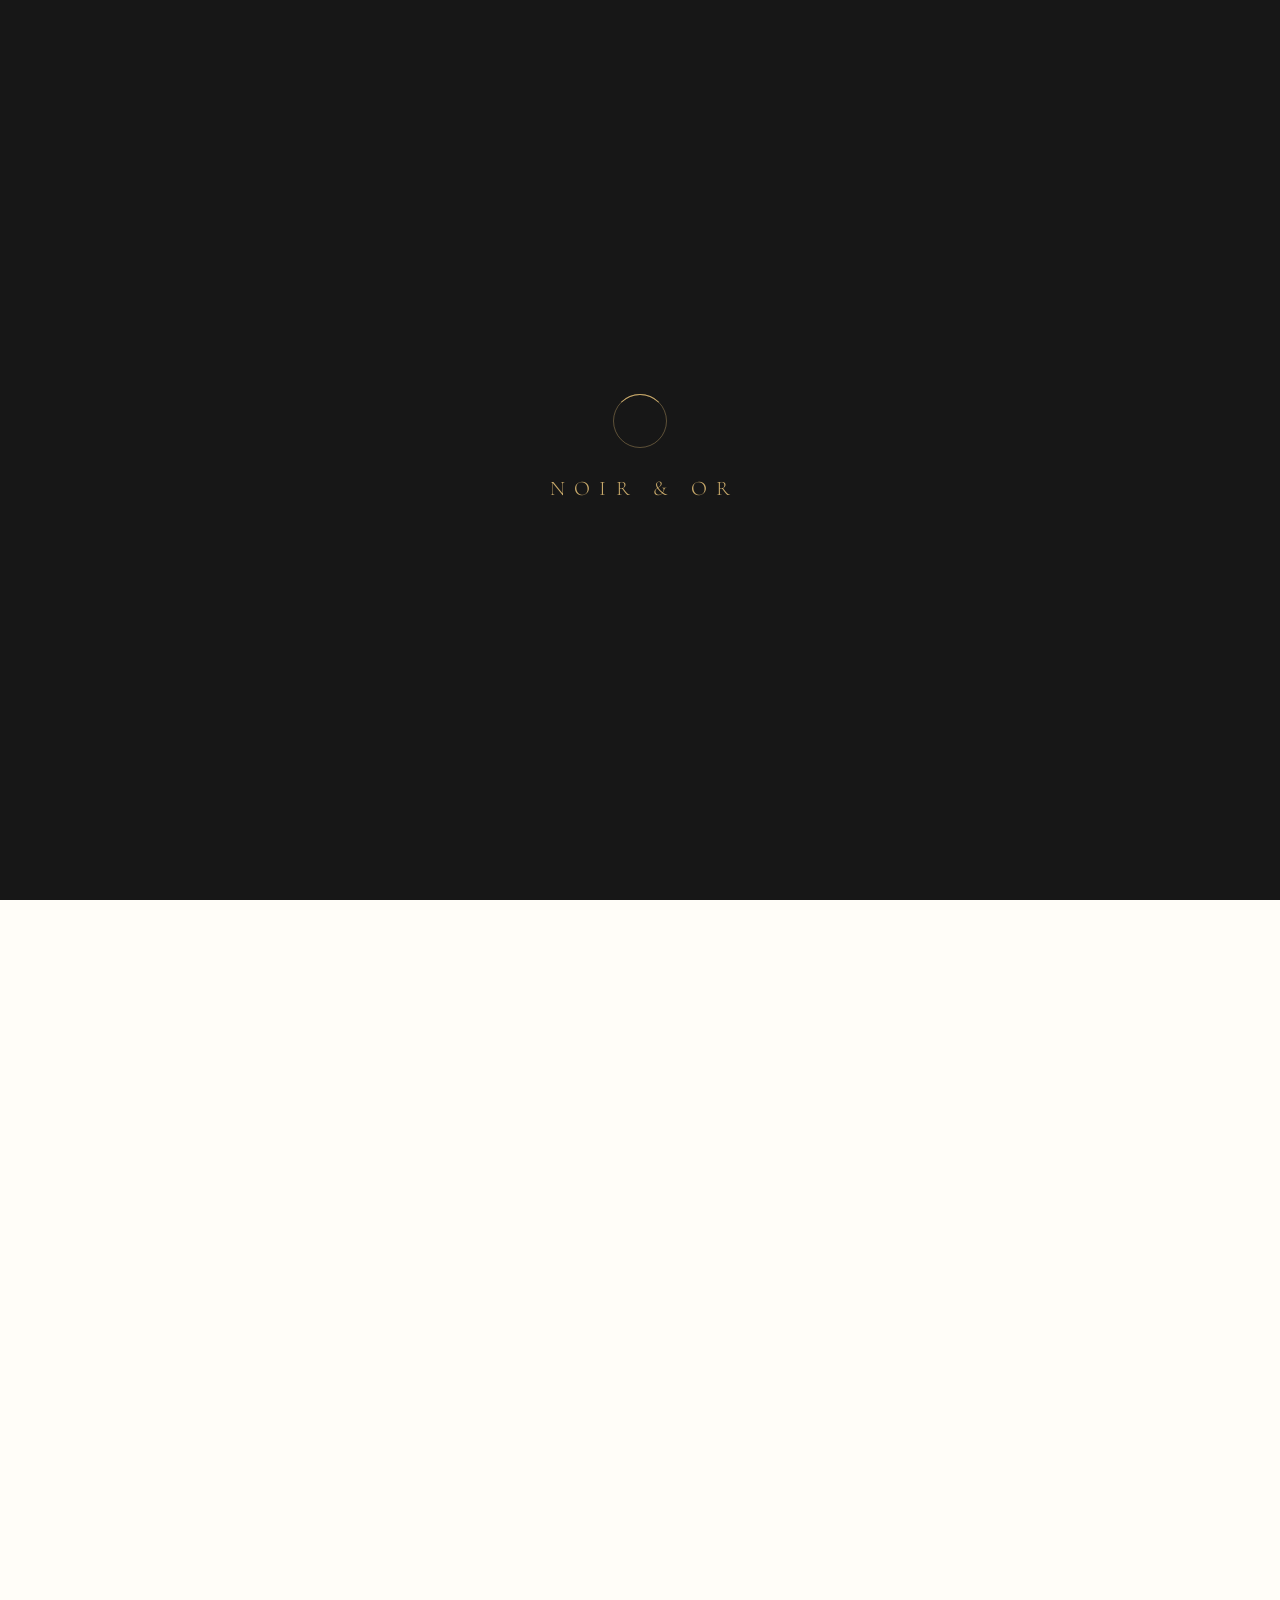
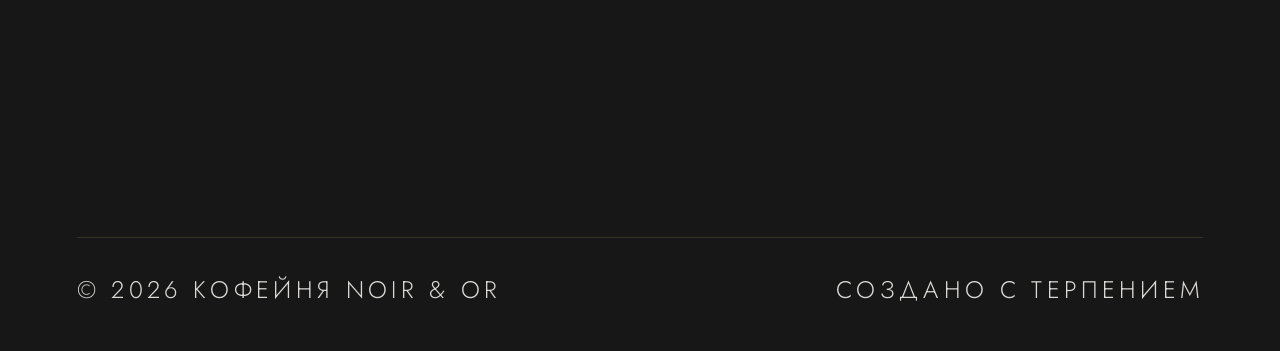
==== commit 46b810f2: "Double lead and craft step description text sizes Co-Authored-By: Claude Fable 5 <noreply@anthropic." ====
--- a/luxe-cafe/index.html
+++ b/luxe-cafe/index.html
@@ -164,7 +164,7 @@
 }
 .section-title{font-size:clamp(2.2rem,4.6vw,3.8rem);max-width:16em}
 .section-title em{font-style:italic;color:var(--gold)}
-.lead{max-width:560px;font-size:1.2rem;color:rgba(43,30,24,.8);margin-top:1.6rem}
+.lead{max-width:900px;font-size:2.4rem;line-height:1.4;color:rgba(43,30,24,.8);margin-top:1.6rem}
 .gold-rule{width:64px;height:1px;background:var(--gold);margin:2.2rem 0}
 
 /* reveal primitives (JS/GSAP drives them) */
@@ -231,7 +231,7 @@
   -webkit-text-stroke:1px rgba(200,169,106,.55);line-height:1;
 }
 .step h3{font-size:clamp(1.6rem,2.6vw,2.3rem);margin:1rem 0;color:var(--cream)}
-.step p{color:rgba(255,253,248,.9);font-size:1.15rem;max-width:460px}
+.step p{color:rgba(255,253,248,.9);font-size:2.3rem;line-height:1.4;max-width:640px}
 .steam{position:absolute;bottom:0;left:0;right:0;height:100%;pointer-events:none;overflow:hidden}
 .steam i{
   position:absolute;bottom:-20%;width:9px;height:9px;border-radius:50%;
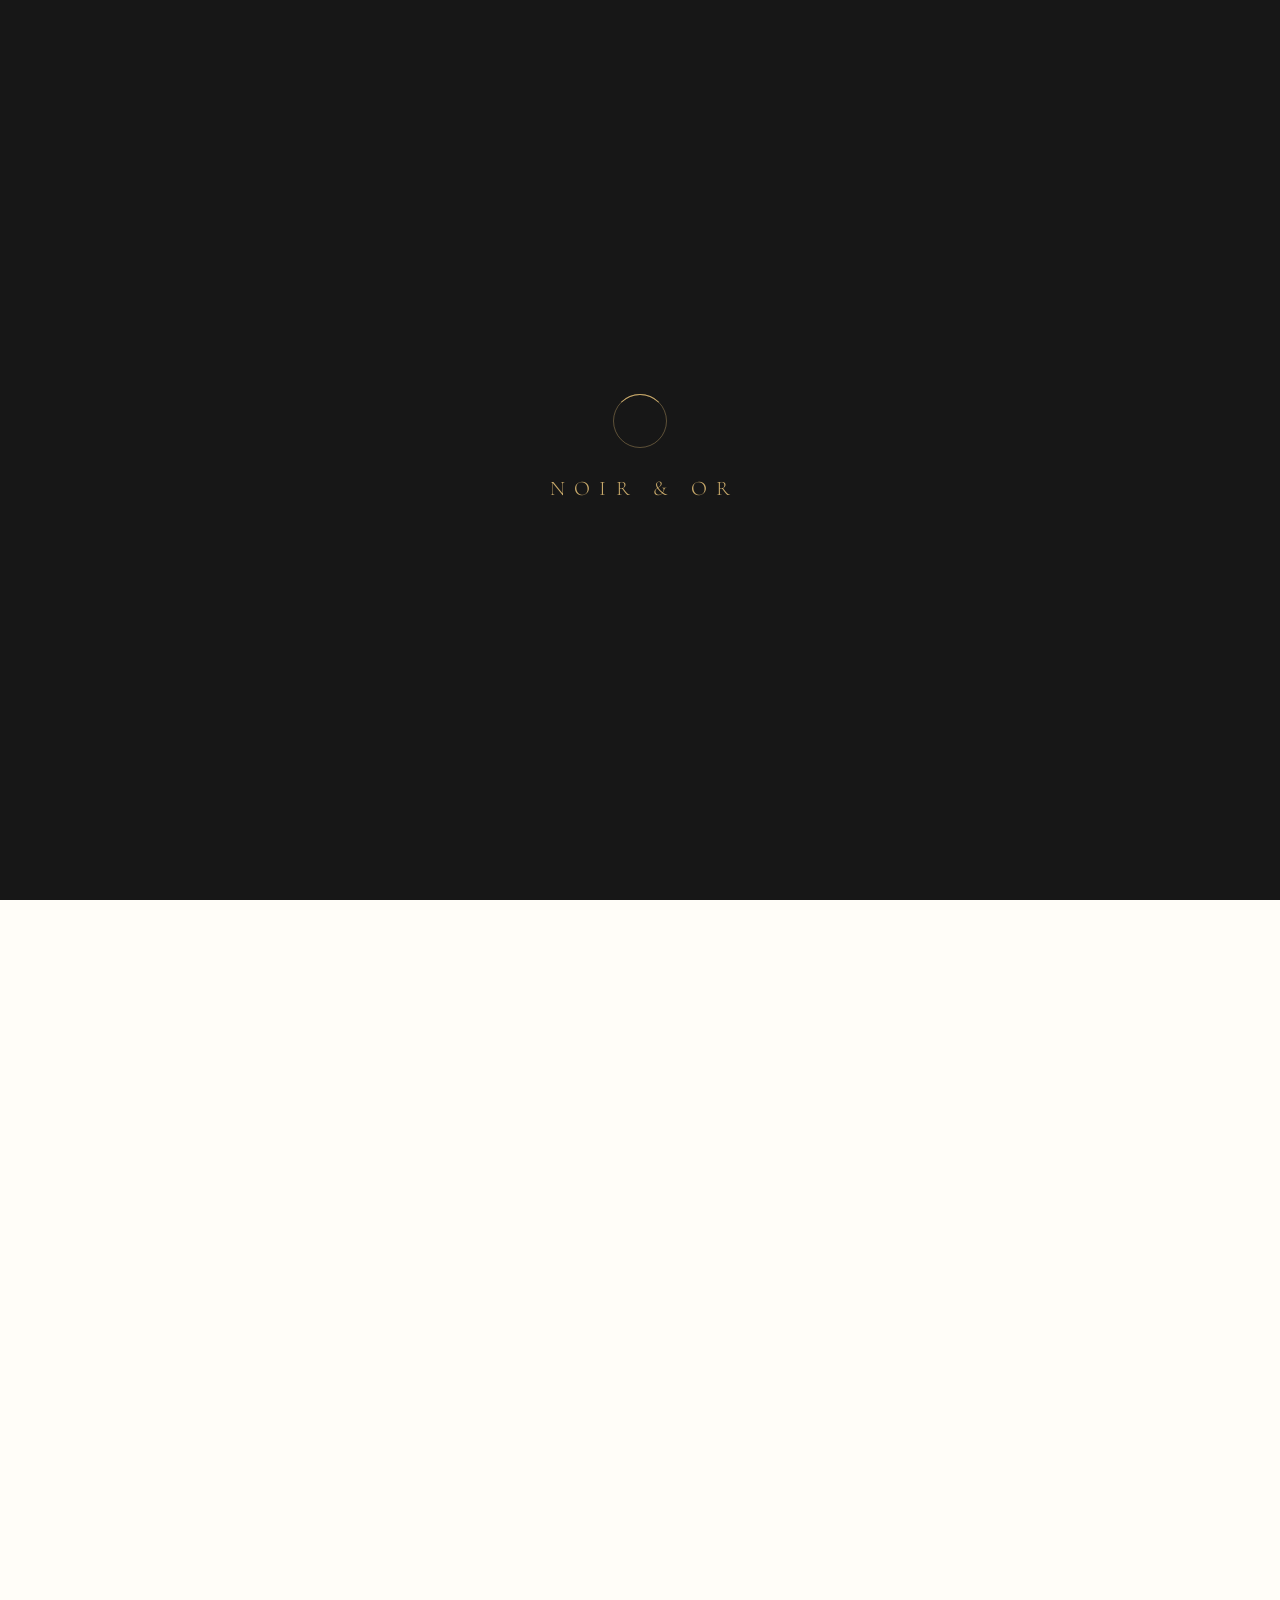
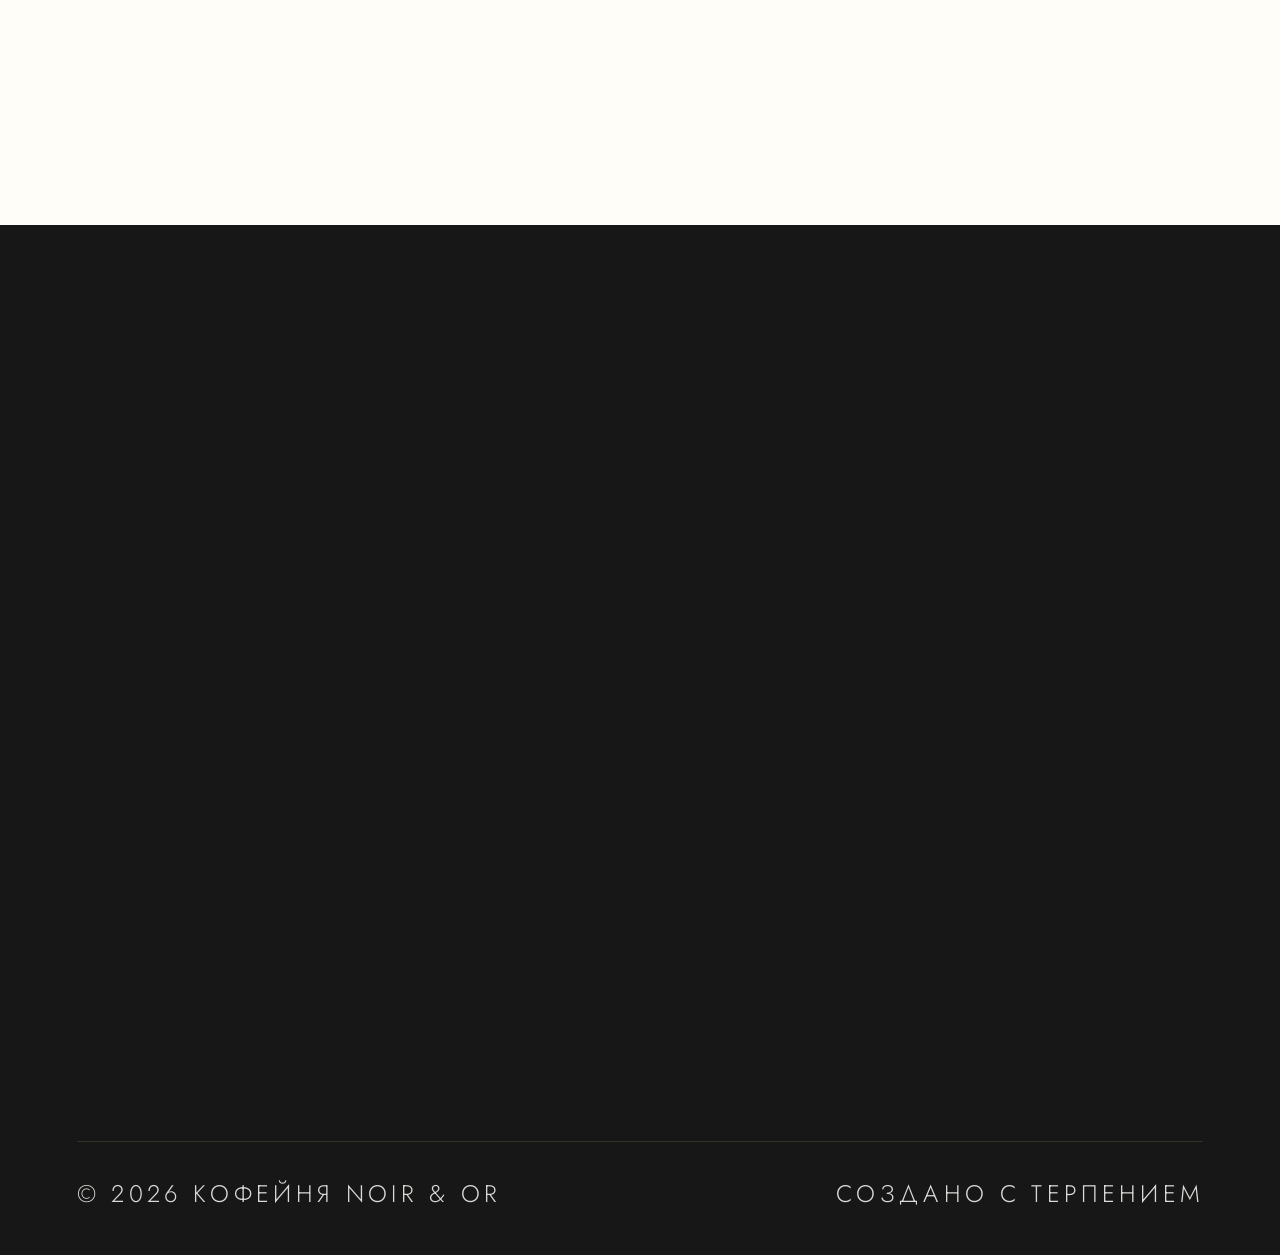
==== commit b7c2f42e: "Further enlarge lead and craft step description text Co-Authored-By: Claude Fable 5 <noreply@anthrop" ====
--- a/luxe-cafe/index.html
+++ b/luxe-cafe/index.html
@@ -164,7 +164,7 @@
 }
 .section-title{font-size:clamp(2.2rem,4.6vw,3.8rem);max-width:16em}
 .section-title em{font-style:italic;color:var(--gold)}
-.lead{max-width:900px;font-size:2.4rem;line-height:1.4;color:rgba(43,30,24,.8);margin-top:1.6rem}
+.lead{max-width:1100px;font-size:3.4rem;line-height:1.35;color:rgba(43,30,24,.8);margin-top:1.6rem}
 .gold-rule{width:64px;height:1px;background:var(--gold);margin:2.2rem 0}
 
 /* reveal primitives (JS/GSAP drives them) */
@@ -231,7 +231,7 @@
   -webkit-text-stroke:1px rgba(200,169,106,.55);line-height:1;
 }
 .step h3{font-size:clamp(1.6rem,2.6vw,2.3rem);margin:1rem 0;color:var(--cream)}
-.step p{color:rgba(255,253,248,.9);font-size:2.3rem;line-height:1.4;max-width:640px}
+.step p{color:rgba(255,253,248,.9);font-size:3.3rem;line-height:1.35;max-width:820px}
 .steam{position:absolute;bottom:0;left:0;right:0;height:100%;pointer-events:none;overflow:hidden}
 .steam i{
   position:absolute;bottom:-20%;width:9px;height:9px;border-radius:50%;
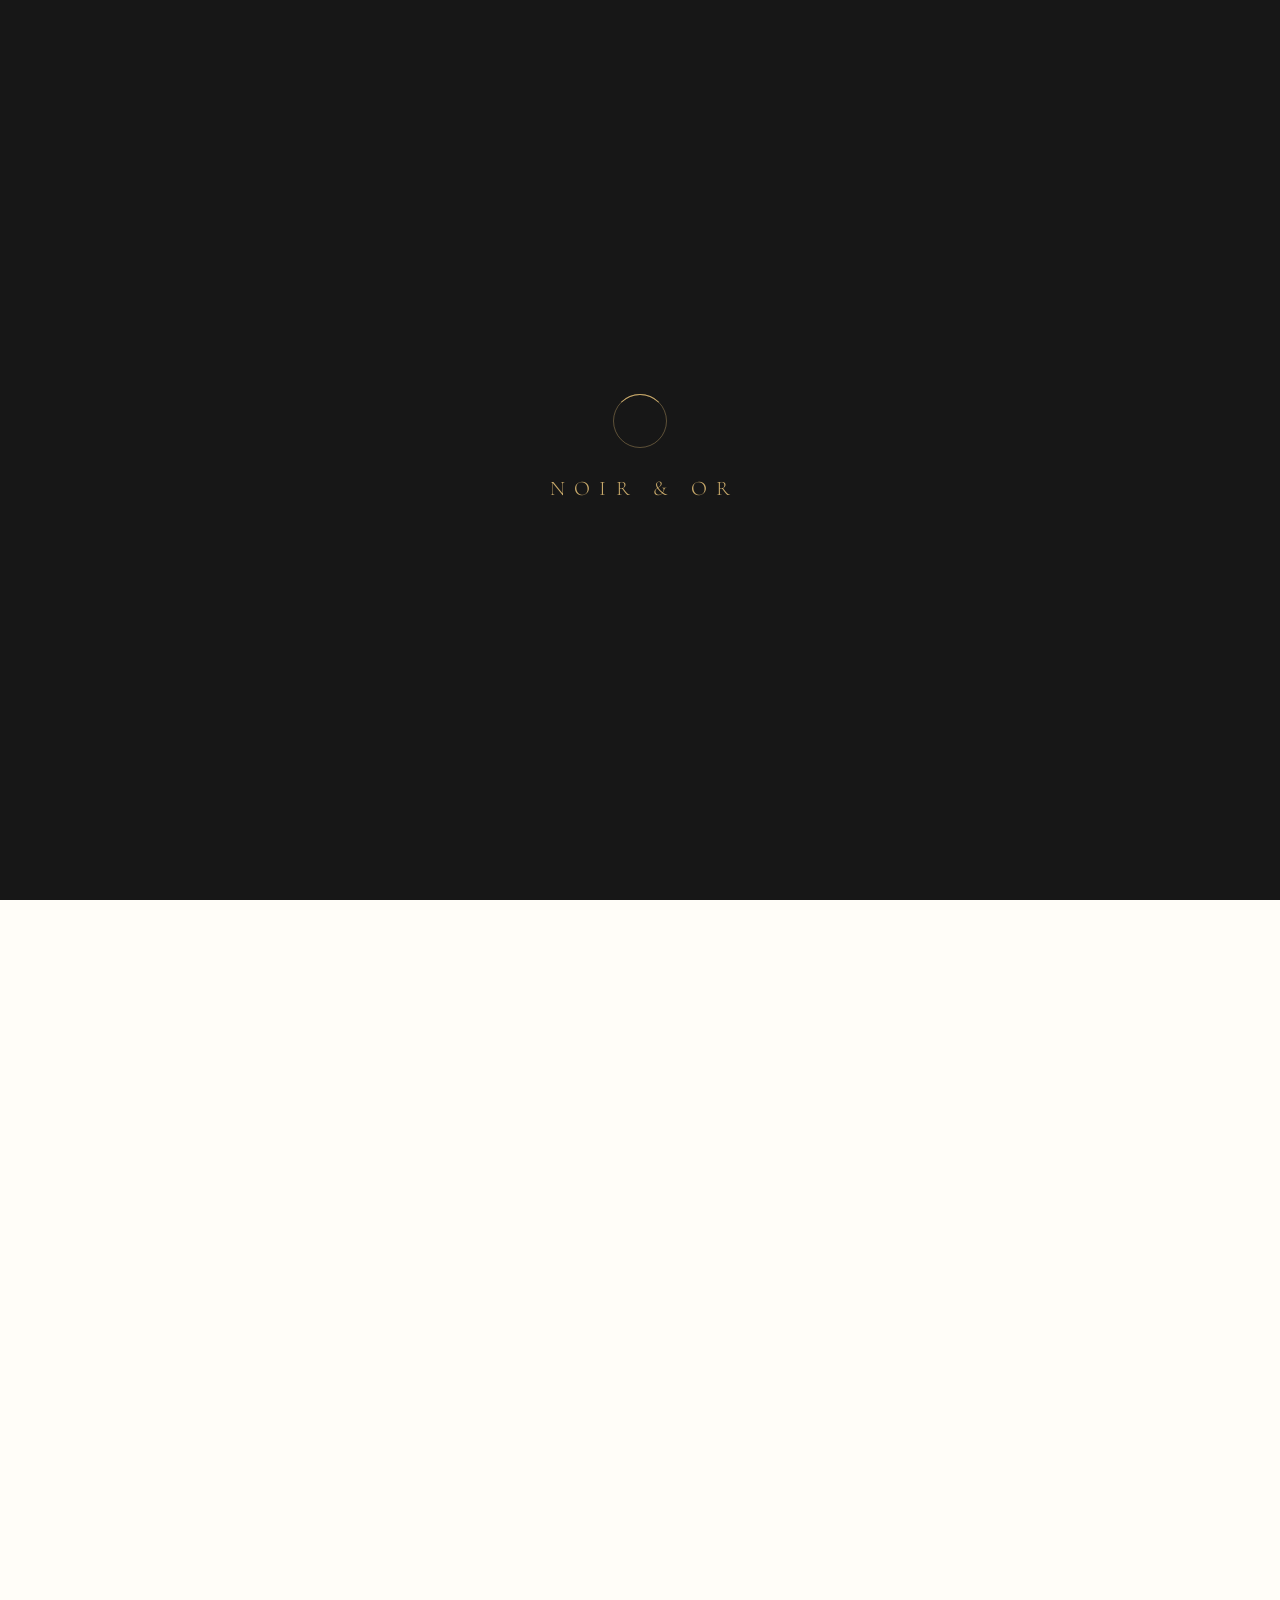
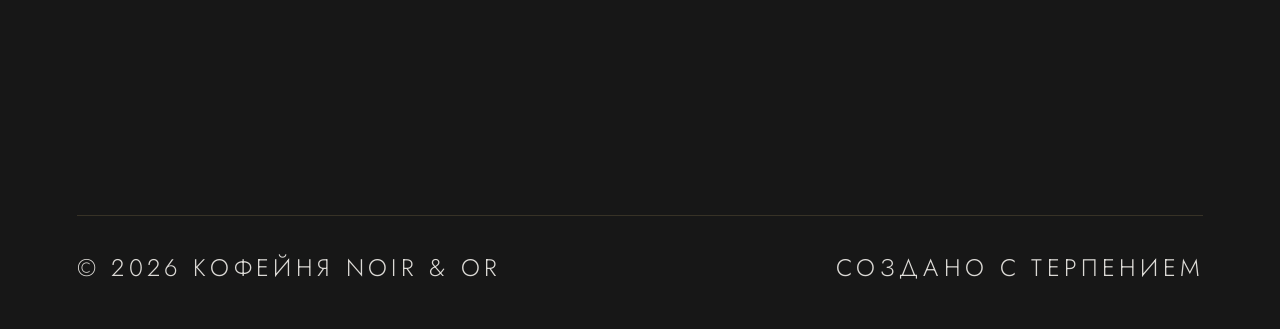
==== commit 39ece7a7: "Slightly reduce lead and craft step description text Co-Authored-By: Claude Fable 5 <noreply@anthrop" ====
--- a/luxe-cafe/index.html
+++ b/luxe-cafe/index.html
@@ -164,7 +164,7 @@
 }
 .section-title{font-size:clamp(2.2rem,4.6vw,3.8rem);max-width:16em}
 .section-title em{font-style:italic;color:var(--gold)}
-.lead{max-width:1100px;font-size:3.4rem;line-height:1.35;color:rgba(43,30,24,.8);margin-top:1.6rem}
+.lead{max-width:1000px;font-size:2.6rem;line-height:1.4;color:rgba(43,30,24,.8);margin-top:1.6rem}
 .gold-rule{width:64px;height:1px;background:var(--gold);margin:2.2rem 0}
 
 /* reveal primitives (JS/GSAP drives them) */
@@ -231,7 +231,7 @@
   -webkit-text-stroke:1px rgba(200,169,106,.55);line-height:1;
 }
 .step h3{font-size:clamp(1.6rem,2.6vw,2.3rem);margin:1rem 0;color:var(--cream)}
-.step p{color:rgba(255,253,248,.9);font-size:3.3rem;line-height:1.35;max-width:820px}
+.step p{color:rgba(255,253,248,.9);font-size:2.5rem;line-height:1.4;max-width:700px}
 .steam{position:absolute;bottom:0;left:0;right:0;height:100%;pointer-events:none;overflow:hidden}
 .steam i{
   position:absolute;bottom:-20%;width:9px;height:9px;border-radius:50%;
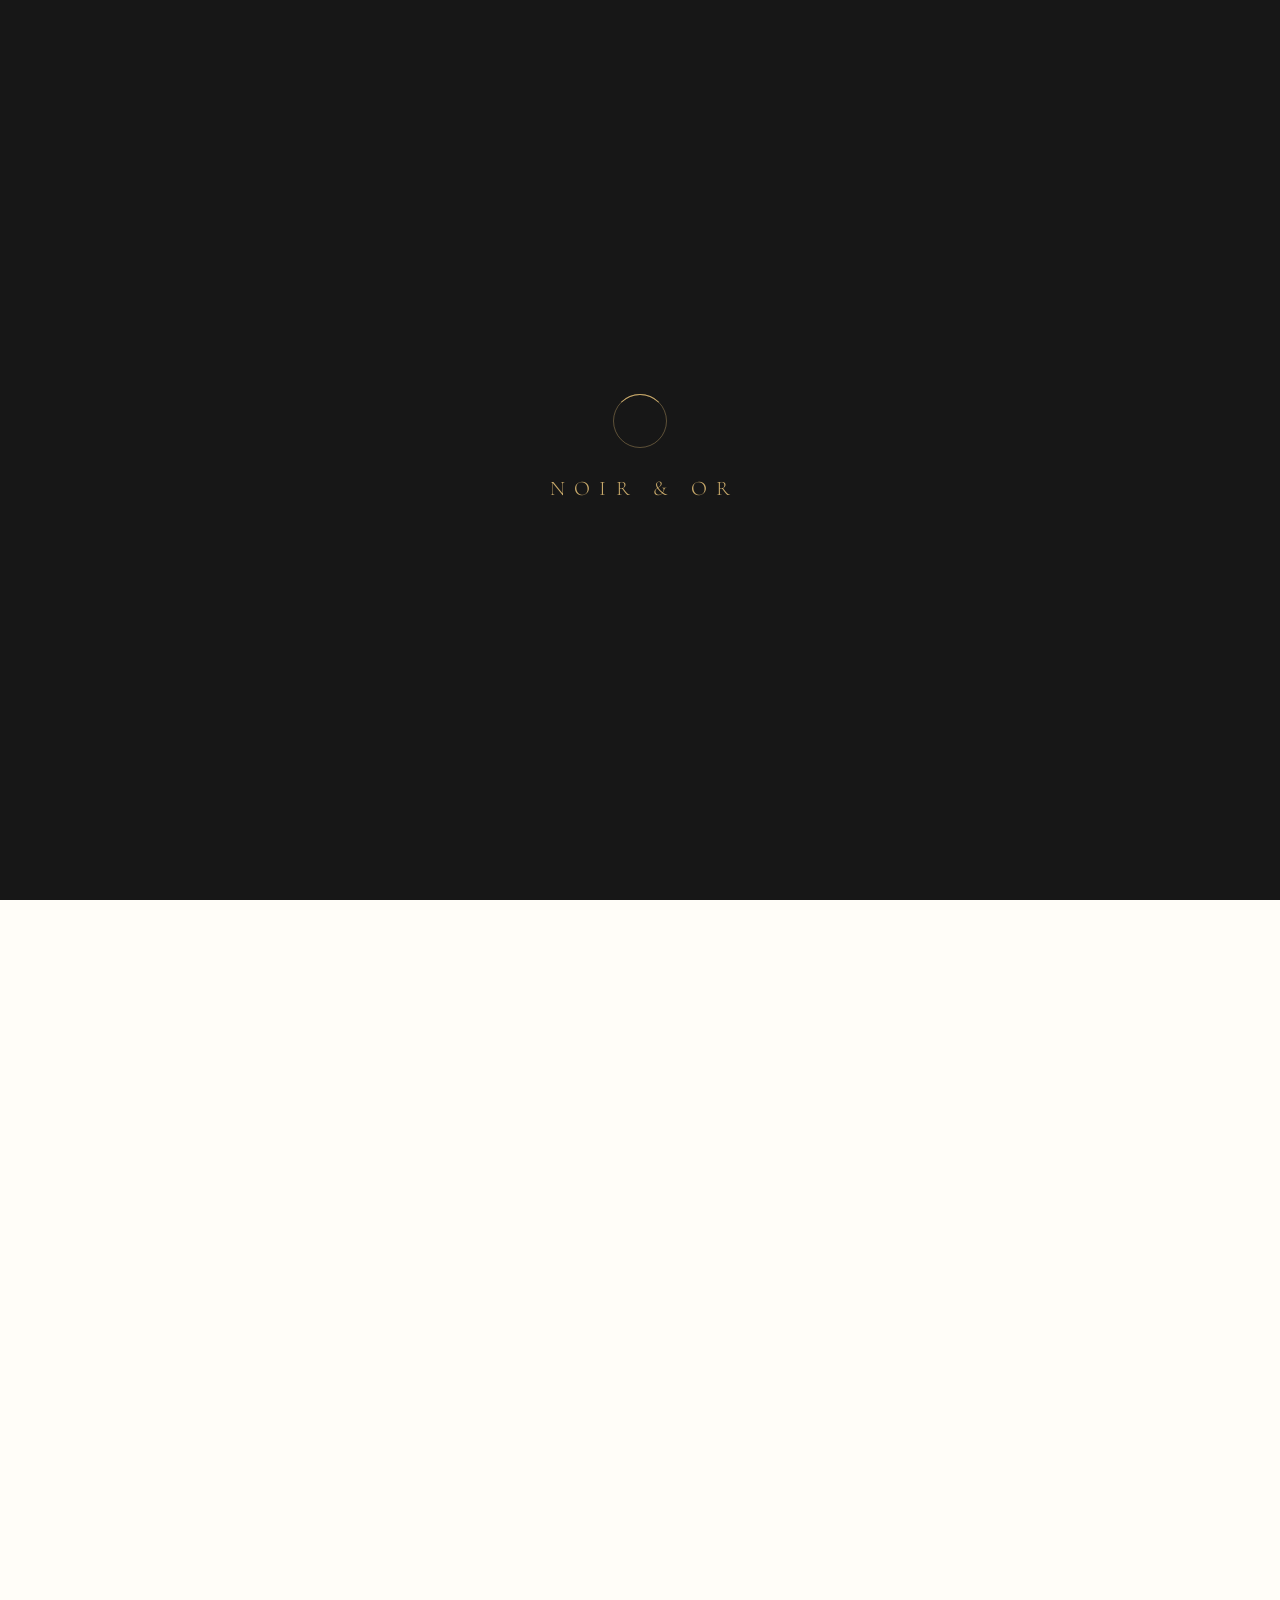
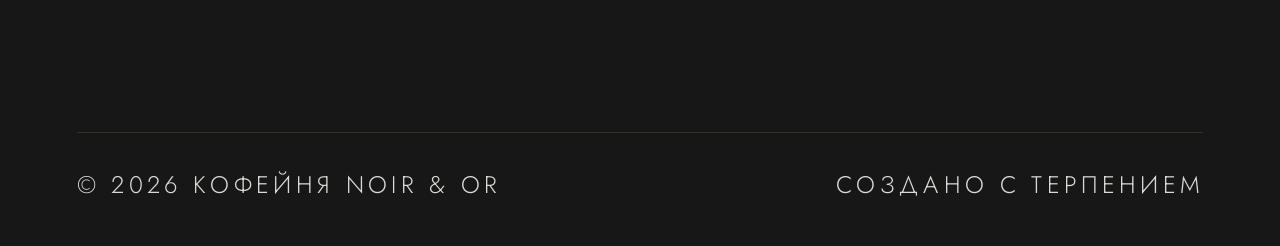
==== commit 437611cb: "Reduce lead and craft step description text further Co-Authored-By: Claude Fable 5 <noreply@anthropi" ====
--- a/luxe-cafe/index.html
+++ b/luxe-cafe/index.html
@@ -164,7 +164,7 @@
 }
 .section-title{font-size:clamp(2.2rem,4.6vw,3.8rem);max-width:16em}
 .section-title em{font-style:italic;color:var(--gold)}
-.lead{max-width:1000px;font-size:2.6rem;line-height:1.4;color:rgba(43,30,24,.8);margin-top:1.6rem}
+.lead{max-width:820px;font-size:2rem;line-height:1.45;color:rgba(43,30,24,.8);margin-top:1.6rem}
 .gold-rule{width:64px;height:1px;background:var(--gold);margin:2.2rem 0}
 
 /* reveal primitives (JS/GSAP drives them) */
@@ -231,7 +231,7 @@
   -webkit-text-stroke:1px rgba(200,169,106,.55);line-height:1;
 }
 .step h3{font-size:clamp(1.6rem,2.6vw,2.3rem);margin:1rem 0;color:var(--cream)}
-.step p{color:rgba(255,253,248,.9);font-size:2.5rem;line-height:1.4;max-width:700px}
+.step p{color:rgba(255,253,248,.9);font-size:1.9rem;line-height:1.45;max-width:600px}
 .steam{position:absolute;bottom:0;left:0;right:0;height:100%;pointer-events:none;overflow:hidden}
 .steam i{
   position:absolute;bottom:-20%;width:9px;height:9px;border-radius:50%;
